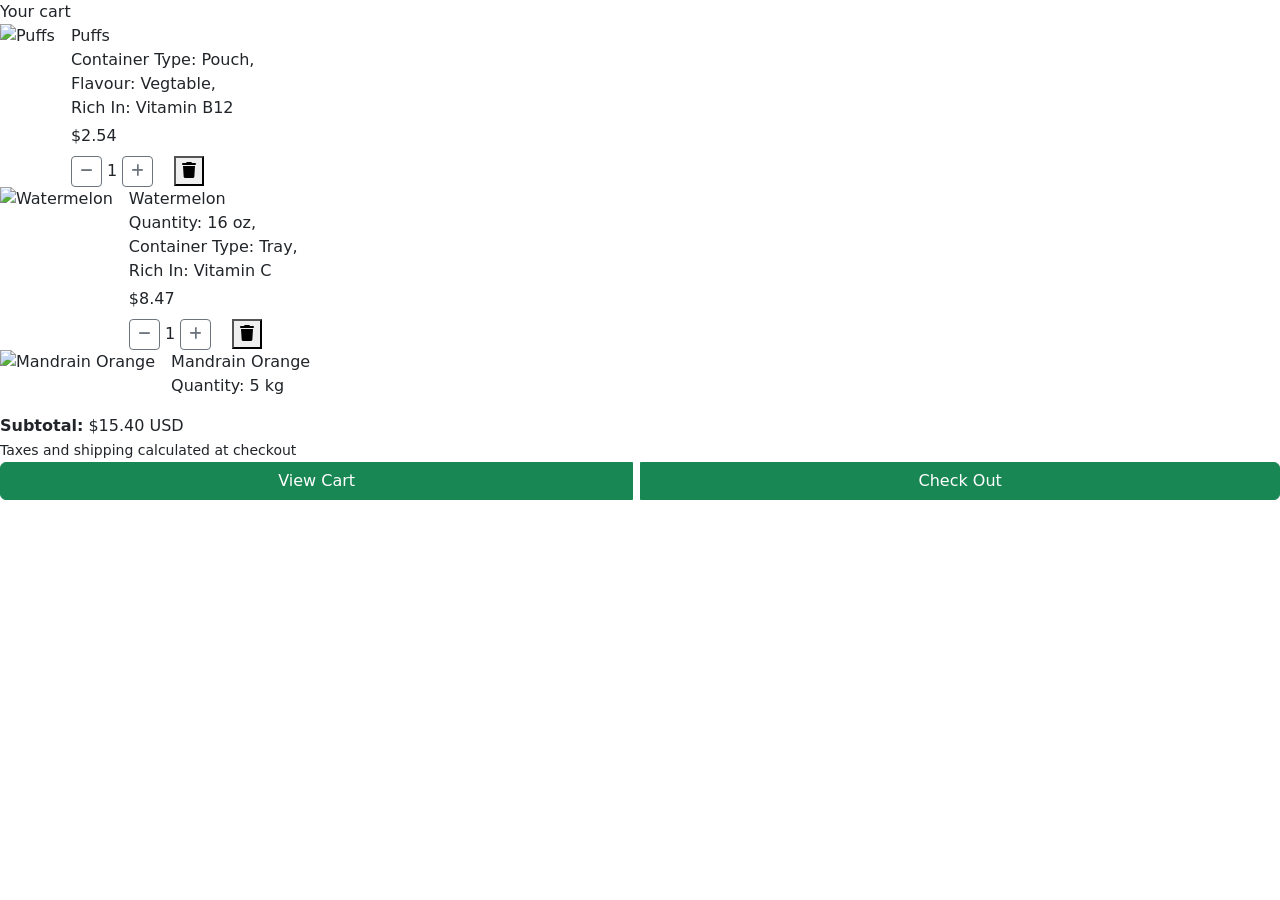
==== card.html @ 75ecaa28 "crate   card" ====
<!DOCTYPE html>
<html lang="en">
<head>
  <meta charset="UTF-8">
  <title>Your Cart</title>
  <link href="https://cdn.jsdelivr.net/npm/bootstrap@5.3.0/dist/css/bootstrap.min.css" rel="stylesheet">
  <link href="https://cdnjs.cloudflare.com/ajax/libs/font-awesome/6.5.0/css/all.min.css" rel="stylesheet">
  <link rel="stylesheet" href="styles.css">
</head>
<body>

  <div class="cart-title">Your cart</div>

  <div class="cart-item d-flex align-items-start">
    <img src="img.html/ChickenBoneless3.webp" class="item-image me-3" alt="Puffs">
    <div>
      <div class="item-title">Puffs</div>
      <div>Container Type: Pouch,<br>Flavour: Vegtable,<br>Rich In: Vitamin B12</div>
      <div class="item-price mt-1">$2.54</div>
      <div class="quantity-control mt-2">
        <button class="btn btn-outline-secondary btn-sm"><i class="fas fa-minus"></i></button>
        <span>1</span>
        <button class="btn btn-outline-secondary btn-sm"><i class="fas fa-plus"></i></button>
        <button class="circle-btn ms-3"><i class="fas fa-trash"></i></button>
      </div>
    </div>
  </div>

  <div class="cart-item d-flex align-items-start">
    <img src="img.html/Watermelon3.webp" class="item-image me-3" alt="Watermelon">
    <div>
      <div class="item-title">Watermelon</div>
      <div>Quantity: 16 oz,<br>Container Type: Tray,<br>Rich In: Vitamin C</div>
      <div class="item-price mt-1">$8.47</div>
      <div class="quantity-control mt-2">
        <button class="btn btn-outline-secondary btn-sm"><i class="fas fa-minus"></i></button>
        <span>1</span>
        <button class="btn btn-outline-secondary btn-sm"><i class="fas fa-plus"></i></button>
        <button class="circle-btn ms-3"><i class="fas fa-trash"></i></button>
      </div>
    </div>
  </div>

  <div class="cart-item d-flex align-items-start">
    <img src="img.html/imge.webp" class="item-image me-3" alt="Mandrain Orange">
    <div>
      <div class="item-title">Mandrain Orange</div>
      <div>Quantity: 5 kg</div>
    </div>
  </div>

  <div class="subtotal-section mt-3">
    <strong>Subtotal:</strong> $15.40 USD<br>
    <small>Taxes and shipping calculated at checkout</small>
  </div>

  <div class="btn-group d-flex gap-2">
    <button class="btn btn-success flex-fill">View Cart</button>
    <button class="btn btn-success flex-fill">Check Out</button>
  </div>

</body>
</html>
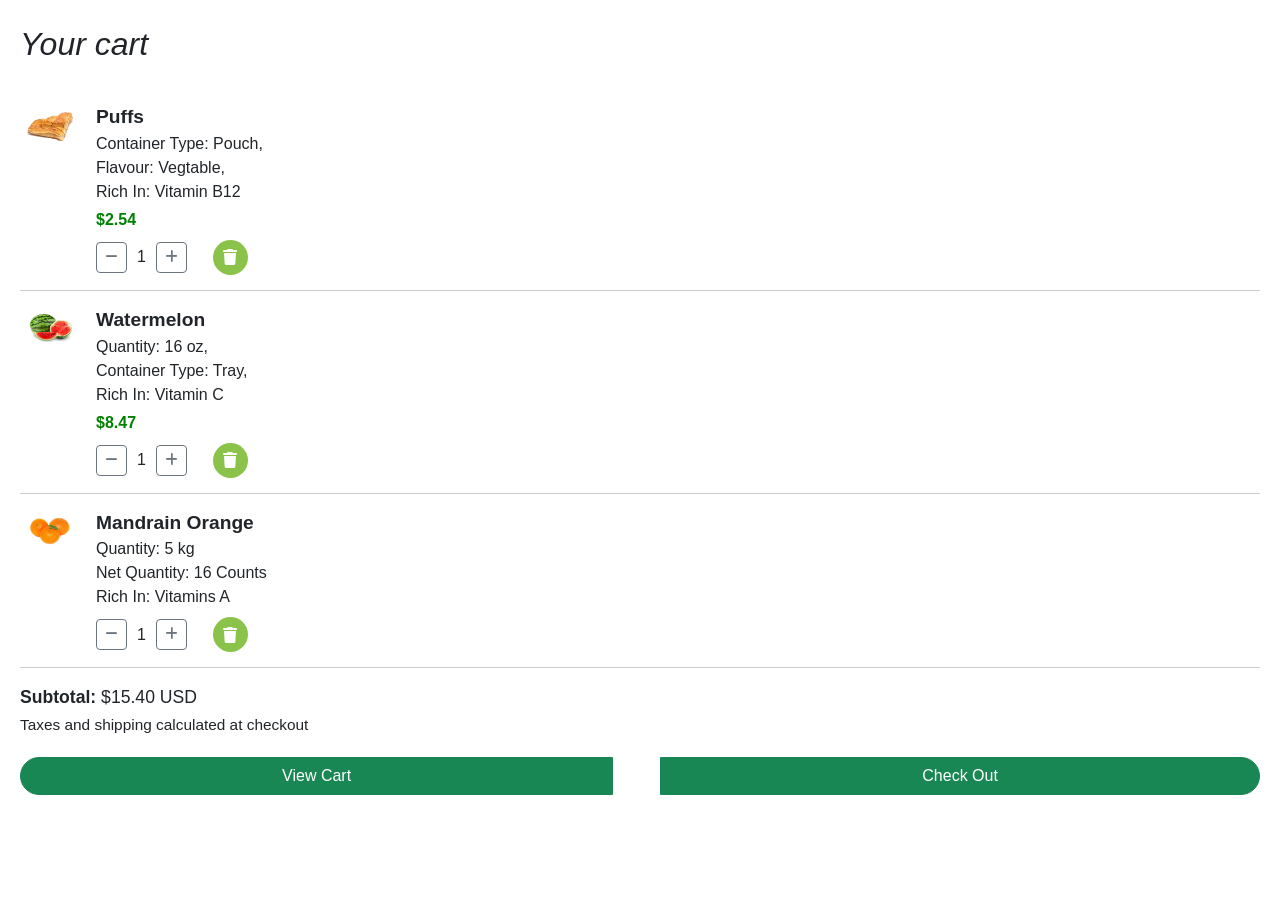
==== commit 7344a02e: "card" ====
--- a/card.html
+++ b/card.html
@@ -1,11 +1,11 @@
 <!DOCTYPE html>
 <html lang="en">
 <head>
-  <meta charset="UTF-8">
+  <meta charset="UTF-8"> 
   <title>Your Cart</title>
   <link href="https://cdn.jsdelivr.net/npm/bootstrap@5.3.0/dist/css/bootstrap.min.css" rel="stylesheet">
   <link href="https://cdnjs.cloudflare.com/ajax/libs/font-awesome/6.5.0/css/all.min.css" rel="stylesheet">
-  <link rel="stylesheet" href="styles.css">
+  <link rel="stylesheet" href="card.css">
 </head>
 <body>
 
@@ -45,7 +45,15 @@
     <img src="img.html/imge.webp" class="item-image me-3" alt="Mandrain Orange">
     <div>
       <div class="item-title">Mandrain Orange</div>
-      <div>Quantity: 5 kg</div>
+      <div>Quantity: 5 kg  <br> Net Quantity: 16 Counts  <br>Rich In: Vitamins A</div>
+       <div class="quantity-control mt-2">
+        <button class="btn btn-outline-secondary btn-sm"><i class="fas fa-minus"></i></button>
+        <span>1</span>
+        <button class="btn btn-outline-secondary btn-sm"><i class="fas fa-plus"></i></button>
+        <button class="circle-btn ms-3"><i class="fas fa-trash"></i></button>
+      </div>
+
+      
     </div>
   </div>
 
@@ -54,7 +62,7 @@
     <small>Taxes and shipping calculated at checkout</small>
   </div>
 
-  <div class="btn-group d-flex gap-2">
+  <div class="btn-group d-flex gap-5">
     <button class="btn btn-success flex-fill">View Cart</button>
     <button class="btn btn-success flex-fill">Check Out</button>
   </div>
--- a/card.css
+++ b/card.css
@@ -0,0 +1,62 @@
+body {
+  font-family: Arial, sans-serif;
+  padding: 20px;
+}
+
+.cart-title {
+  font-family: 'Cursive', sans-serif;
+  font-size: 2rem;
+  font-style: italic;
+  margin-bottom: 20px;
+}
+
+.cart-item {
+  border-bottom: 1px solid #ccc;
+  padding: 15px 0;
+}
+
+.item-image {
+  width: 60px;
+}
+
+.item-title {
+  font-weight: bold;
+  font-size: 1.2rem;
+}
+
+.item-price {
+  color: green;
+  font-weight: bold;
+}
+
+.quantity-control {
+  display: flex;
+  align-items: center;
+  gap: 10px;
+}
+
+.circle-btn {
+  background-color: #8bc34a;
+  color: white;
+  border: none;
+  border-radius: 50%;
+  width: 35px;
+  height: 35px;
+  display: flex;
+  justify-content: center;
+  align-items: center;
+  cursor: pointer;
+}
+
+.subtotal-section {
+  font-size: 1.1rem;
+  margin-top: 15px;
+}
+
+.btn-group {
+  margin-top: 20px;
+}
+
+.btn-success {
+  border-radius: 25px;
+}
